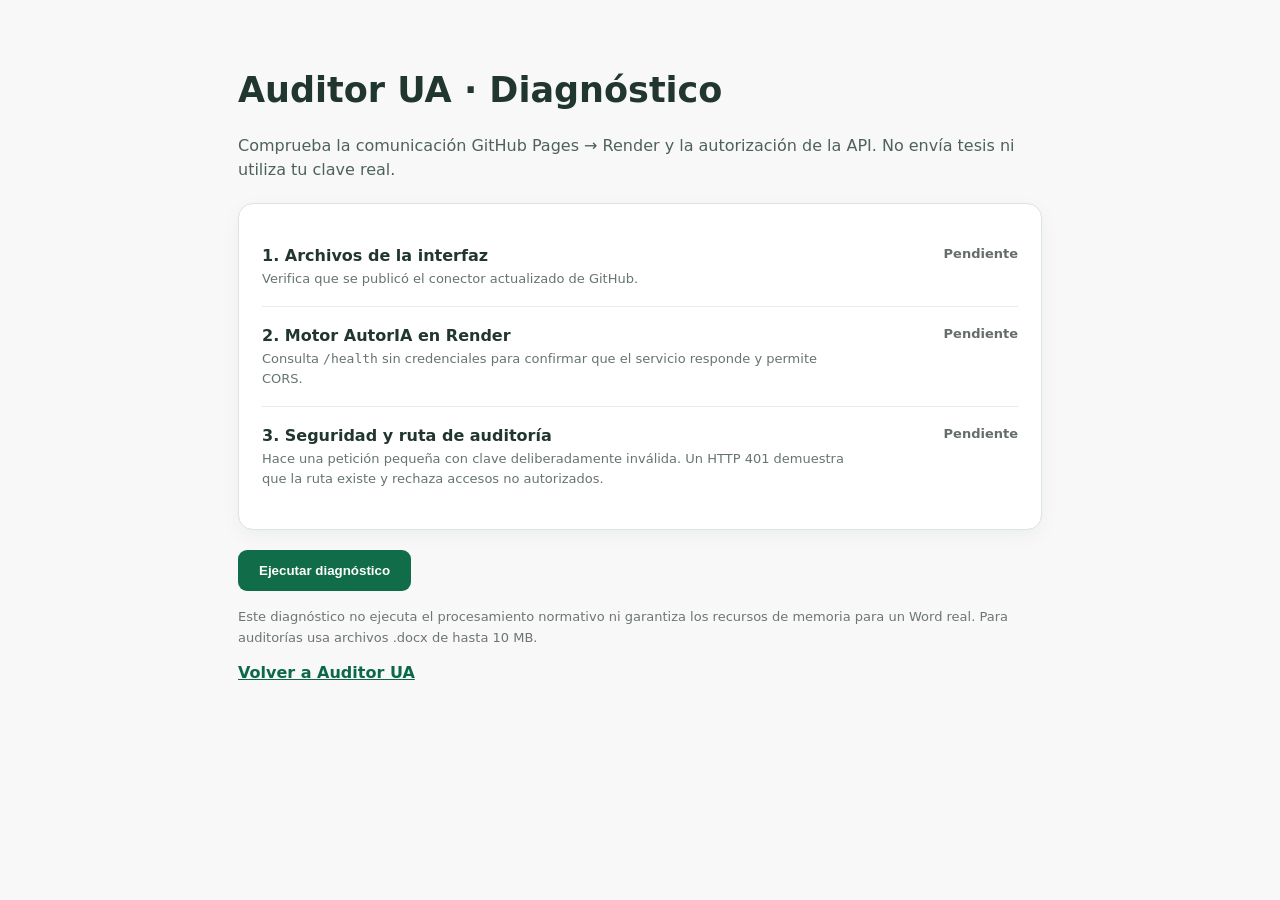
==== diagnostico.html @ f5a29d9c "Add no-secret browser diagnostic for GitHub Pages, Render health and authenticated audit CORS" ====
<!doctype html>
<html lang="es">
<head>
<meta charset="utf-8"><meta name="viewport" content="width=device-width,initial-scale=1">
<title>Auditor UA · Diagnóstico de conexión</title>
<style>
:root{color-scheme:light}*{box-sizing:border-box}body{margin:0;background:#f7f8f7;color:#21362f;font:16px/1.55 system-ui,Arial,sans-serif}
main{max-width:840px;margin:0 auto;padding:40px 18px}h1{font-size:clamp(25px,5vw,35px);margin-bottom:6px}p{color:#4e6259}
section{background:white;border:1px solid #d9e5de;border-radius:15px;padding:23px;margin:20px 0;box-shadow:0 6px 20px #21362f0b}
.row{display:flex;align-items:start;justify-content:space-between;gap:12px;padding:17px 0;border-bottom:1px solid #e5ebe7}
.row:last-child{border:0}.name{font-weight:700}.note{font-size:13px;color:#66756f;max-width:590px}
.state{white-space:nowrap;color:#656e69;font-weight:700;font-size:13px}.ok{color:#126c46}.bad{color:#a32727}.warn{color:#8f5a13}
button{border:0;background:#116c4a;color:white;border-radius:9px;padding:13px 21px;font-weight:700;cursor:pointer}
a{color:#0d6847;font-weight:700}.fine{font-size:13px;color:#6d7672}
</style>
</head>
<body><main>
<h1>Auditor UA · Diagnóstico</h1>
<p>Comprueba la comunicación GitHub Pages → Render y la autorización de la API. No envía tesis ni utiliza tu clave real.</p>
<section>
<div class="row"><div><div class="name">1. Archivos de la interfaz</div><div class="note">Verifica que se publicó el conector actualizado de GitHub.</div></div><div id="ui" class="state">Pendiente</div></div>
<div class="row"><div><div class="name">2. Motor AutorIA en Render</div><div class="note">Consulta <code>/health</code> sin credenciales para confirmar que el servicio responde y permite CORS.</div></div><div id="health" class="state">Pendiente</div></div>
<div class="row"><div><div class="name">3. Seguridad y ruta de auditoría</div><div class="note">Hace una petición pequeña con clave deliberadamente inválida. Un HTTP 401 demuestra que la ruta existe y rechaza accesos no autorizados.</div></div><div id="route" class="state">Pendiente</div></div>
</section>
<button type="button" id="run">Ejecutar diagnóstico</button>
<p id="summary" aria-live="polite"></p>
<p class="fine">Este diagnóstico no ejecuta el procesamiento normativo ni garantiza los recursos de memoria para un Word real. Para auditorías usa archivos .docx de hasta 10 MB.</p>
<a href="./">Volver a Auditor UA</a>
</main>
<script>
"use strict";
const BASE="https://ua-auditor-018.onrender.com";
function show(id,message,level){const el=document.getElementById(id);el.textContent=message;el.className="state "+(level||"")}
async function check(){
  const button=document.getElementById("run");button.disabled=true;
  document.getElementById("summary").textContent="Comprobando rutas...";
  for(const id of ["ui","health","route"])show(id,"Comprobando...","");
  let passed=0;
  try{
    const r=await fetch("./config.js?check=20261012",{cache:"no-store"});
    const t=await r.text();
    if(r.ok && t.includes("fix-2026-10-12") && t.includes("auditViaRender")){show("ui","Correcto","ok");passed++}
    else show("ui","Versión anterior de la interfaz","bad");
  }catch(e){show("ui","No disponible","bad")}
  try{
    const r=await fetch(BASE+"/health",{mode:"cors",cache:"no-store"});
    const data=await r.json();
    if(r.ok && data.ok===true){show("health","Correcto · HTTP 200","ok");passed++}
    else show("health","Respuesta inesperada · HTTP "+r.status,"bad");
  }catch(e){show("health","Error de red/CORS","bad")}
  try{
    const form=new FormData();
    form.append("documento",new Blob(["prueba sin credenciales"],{type:"application/vnd.openxmlformats-officedocument.wordprocessingml.document"}),"diagnostico.docx");
    const r=await fetch(BASE+"/v1/audit/018",{
      method:"POST",mode:"cors",credentials:"omit",
      headers:{"X-API-Key":"diagnostico-sin-clave-"+Math.random().toString(36).slice(2)},
      body:form
    });
    if(r.status===401||r.status===403){show("route","Protegida · HTTP "+r.status,"ok");passed++}
    else show("route","Revisar seguridad · HTTP "+r.status,"bad");
  }catch(e){show("route","Error de conexión/CORS","bad")}
  document.getElementById("summary").textContent=passed===3?"Las tres comprobaciones pasaron. Ahora prueba una auditoría con un Word pequeño y la clave API autorizada.":passed+" de 3 comprobaciones pasaron. Si aparece un error, comparte una captura de esta pantalla.";
  button.disabled=false;
}
document.getElementById("run").addEventListener("click",check);
</script></body></html>
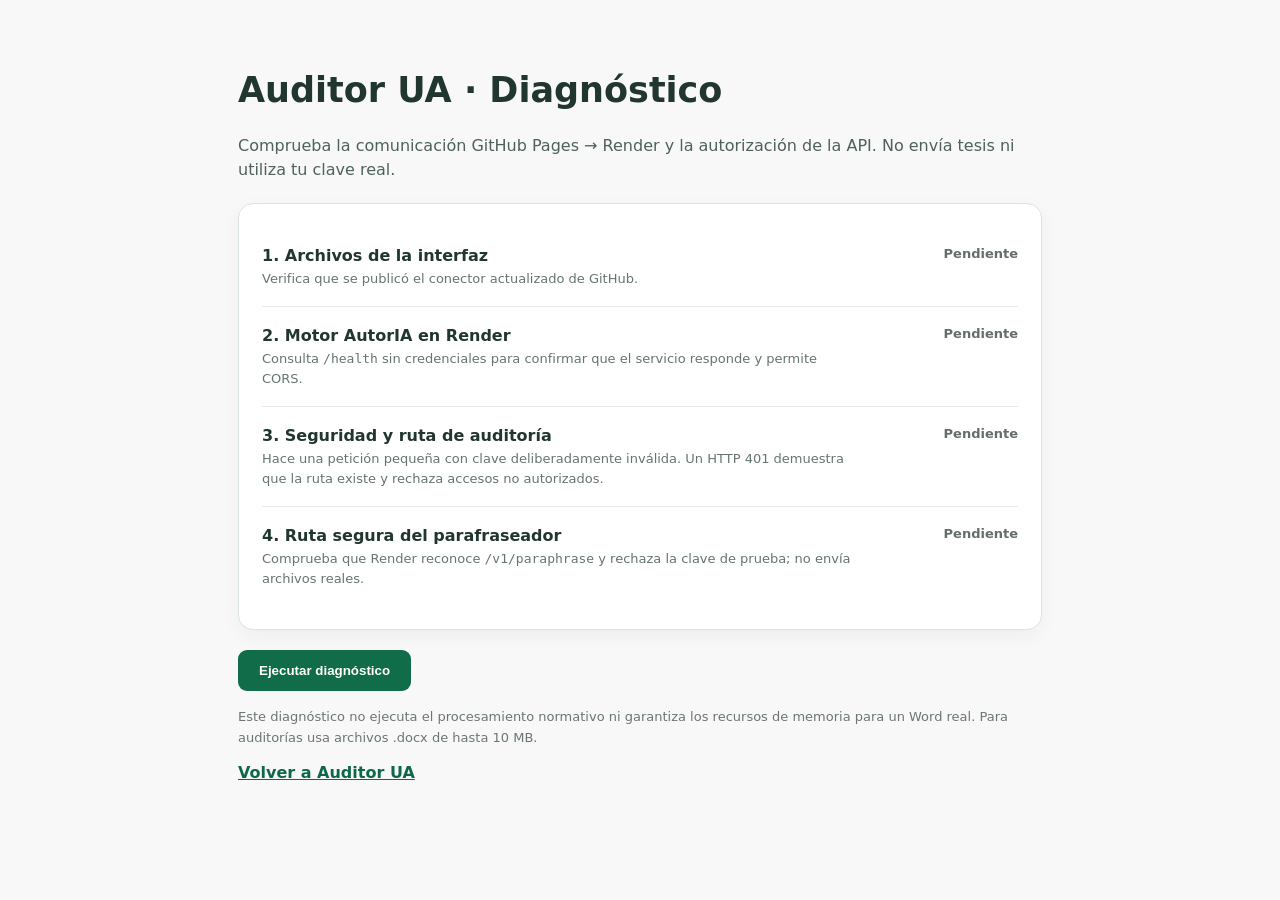
==== commit 0a20db50: "test: add fourth browser diagnostic for authenticated Render paraphrase endpoint" ====
--- a/diagnostico.html
+++ b/diagnostico.html
@@ -21,6 +21,7 @@
 <div class="row"><div><div class="name">1. Archivos de la interfaz</div><div class="note">Verifica que se publicó el conector actualizado de GitHub.</div></div><div id="ui" class="state">Pendiente</div></div>
 <div class="row"><div><div class="name">2. Motor AutorIA en Render</div><div class="note">Consulta <code>/health</code> sin credenciales para confirmar que el servicio responde y permite CORS.</div></div><div id="health" class="state">Pendiente</div></div>
 <div class="row"><div><div class="name">3. Seguridad y ruta de auditoría</div><div class="note">Hace una petición pequeña con clave deliberadamente inválida. Un HTTP 401 demuestra que la ruta existe y rechaza accesos no autorizados.</div></div><div id="route" class="state">Pendiente</div></div>
+<div class="row"><div><div class="name">4. Ruta segura del parafraseador</div><div class="note">Comprueba que Render reconoce <code>/v1/paraphrase</code> y rechaza la clave de prueba; no envía archivos reales.</div></div><div id="para" class="state">Pendiente</div></div>
 </section>
 <button type="button" id="run">Ejecutar diagnóstico</button>
 <p id="summary" aria-live="polite"></p>
@@ -34,7 +35,7 @@
 async function check(){
   const button=document.getElementById("run");button.disabled=true;
   document.getElementById("summary").textContent="Comprobando rutas...";
-  for(const id of ["ui","health","route"])show(id,"Comprobando...","");
+  for(const id of ["ui","health","route","para"])show(id,"Comprobando...","");
   let passed=0;
   try{
     const r=await fetch("./config.js?check=20261012",{cache:"no-store"});
@@ -59,7 +60,19 @@
     if(r.status===401||r.status===403){show("route","Protegida · HTTP "+r.status,"ok");passed++}
     else show("route","Revisar seguridad · HTTP "+r.status,"bad");
   }catch(e){show("route","Error de conexión/CORS","bad")}
-  document.getElementById("summary").textContent=passed===3?"Las tres comprobaciones pasaron. Ahora prueba una auditoría con un Word pequeño y la clave API autorizada.":passed+" de 3 comprobaciones pasaron. Si aparece un error, comparte una captura de esta pantalla.";
+  try{
+    const form=new FormData();
+    form.append("documento",new Blob(["diagnostico"],{type:"application/vnd.openxmlformats-officedocument.wordprocessingml.document"}),"diagnostico.docx");
+    form.append("intensidad","media");
+    const r=await fetch(BASE+"/v1/paraphrase",{
+      method:"POST",mode:"cors",credentials:"omit",
+      headers:{"X-API-Key":"diagnostico-sin-clave-"+Math.random().toString(36).slice(2)},
+      body:form
+    });
+    if(r.status===401||r.status===403){show("para","Protegida · HTTP "+r.status,"ok");passed++}
+    else show("para","Revisar ruta · HTTP "+r.status,"bad");
+  }catch(e){show("para","Error de conexión/CORS","bad")}
+  document.getElementById("summary").textContent=passed===4?"Las cuatro comprobaciones pasaron. Ahora prueba una auditoría con un Word pequeño y la clave API autorizada.":passed+" de 4 comprobaciones pasaron. Si aparece un error, comparte una captura de esta pantalla.";
   button.disabled=false;
 }
 document.getElementById("run").addEventListener("click",check);
